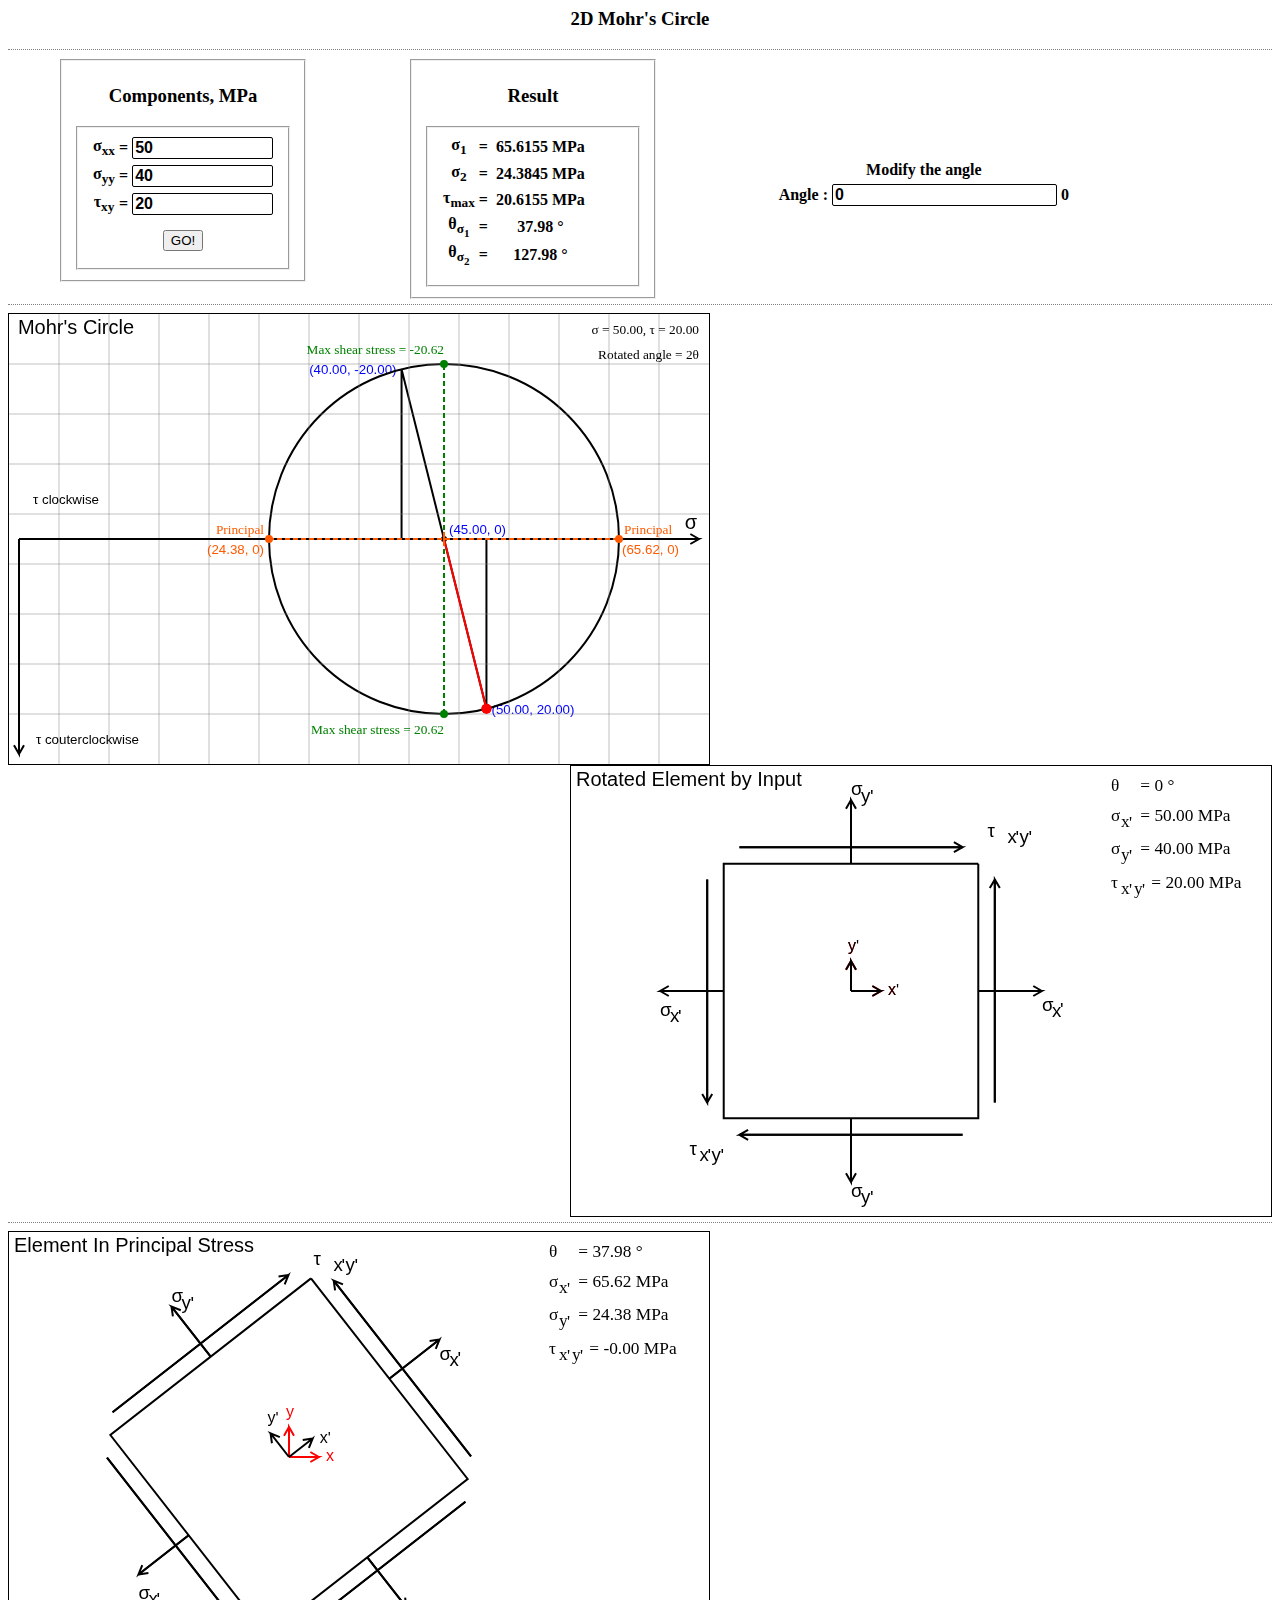
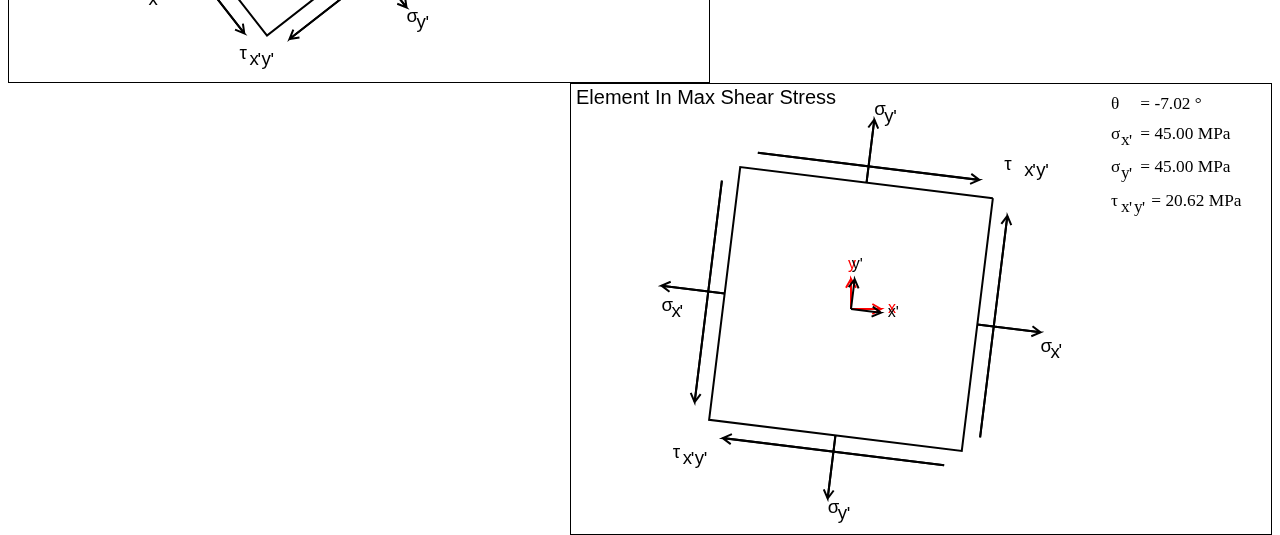
==== index.html @ 4d2d1fe7 "first version" ====
<html>
<head>
  <meta charset="utf-8">
  <title>Mohr's Circle Calculator and Transformation of 2D Stress</title>
  <link rel="stylesheet" type="text/css" href="css/style.css" />
  <script src="js/script.js"></script>
  <!-- HTML to compute the Mohrs Circle 2D.
    Written by Amarnath S, aka Avijnata, May 2019
    amarnaths.codeproject@gmail.com -->
</head>
<body>
    <h3>
        2D Mohr's Circle
    </h3>
    <hr class='initialline' />
    <section class = "nonCanvasComponents">
        <fieldset>
            <h3>Components, MPa </h3>
            <fieldset>
                <table>
                    <tr >
                        <td>&sigma;<sub>xx</sub></td>
                        <td>=</td>
                        <td> <input type="text" id="sigmax" value="50"> </input> </td>
                    </tr>
                    <tr >
                        <td>&sigma;<sub>yy</sub></td>
                        <td>=</td>
                        <td> <input type="text" id="sigmay" value="40"> </input> </td>
                    </tr>
                    <tr >
                        <td>&tau;<sub>xy</sub></td>
                        <td>=</td>
                        <td> <input type="text" id="tauxy" value="20"> </input> </td>
                    </tr>
                    <tr>
                        <td colspan="3"> <button id="bnCompute">GO!</button> </td>
                    </tr>
                    <tr>
                        <td colspan="3"> <output id="opError"></output> </td>
                    </tr>
                </table>
            </fieldset>
        </fieldset>
    </section>
    <section class = "nonCanvasResults" >
        <fieldset>
            <h3>Result </h3>
            <fieldset>
                <table>
                    <tr >
                        <td>&sigma;<sub>1</sub></td>
                        <td> = </td>
                        <td></td>
                        <td> <output id="opSigma1"></output> </td>
                    </tr>
                    <tr >
                        <td>&sigma;<sub>2</sub></td>
                        <td> = </td>
                        <td></td>
                        <td> <output id="opSigma2"></output> </td>
                    </tr>
                    <tr >
                        <td>&tau;<sub>max</sub></td>
                        <td> = </td>
                        <td></td>
                        <td> <output id="opTauMax"></output> </td>
                    </tr>
                    <tr >
                        <td>&theta;<sub>&sigma;<sub>1</sub></sub></td>
                        <td> = </td>
                        <td></td>
                        <td> <output id="opThetaSigma1"></output> </td>
                    </tr>
                    <tr >
                        <td>&theta;<sub>&sigma;<sub>2</sub></sub></td>
                        <td> = </td>
                        <td></td>
                        <td> <output id="opThetaSigma2"></output> </td>
                    </tr>
                    <tr class = "blank_row">
                        <td colspan = 3> </td>
                    </tr>
                </table>
            </fieldset>
        </fieldset>
    </section>
    <section class="slider">
        <table>
            <tr>
                <td colspan="3">
                    Modify the angle
                </td>
            </tr>
            <tr>
                <td> Angle : </td>
                <td>
                    <input type="text" id="raAngle" value="0.00"></input>
                </td>
                <td> <output id="opAngle">0.00</output>
                </td>
            </tr>
        </table>
    </section>

<hr class='line' />
    <section class="graph2">
        <canvas width="700" height="450" id="canvasMohr" >
            Your browser does not support canvas.
        </canvas>
    </section>
    <section class="graph1">
        <canvas width="700" height="450" id="canvasTransform" >
            Your browser does not support canvas.
        </canvas>
    </section>
<hr class='line' />
<section class="graph3">
    <canvas width="700" height="450" id="canvasTransformMaxPrincipal" >
        Your browser does not support canvas.
    </canvas>
</section>
<section class="graph4">
    <canvas width="700" height="450" id="canvasTransformMaxShear" >
        Your browser does not support canvas.
    </canvas>
</section>
</body>
</html>
---- css/style.css ----
body {
    text-align: center;
    min-width: 600;
    background-color: white
}

canvas {
    border: 1px solid black;
}

section {
    min-width: 100;
}

.nonCanvasComponents {
    margin-top: 1px;
    background-color: white;
    color: black;
    width: 250px;
    float: left;
}

.nonCanvasResults {
    margin-top: 1px;
    margin-left: 50px;
    margin-right: 50px;
    background-color: white;
    color: black;
    width: 250px;
    float: left;
}

.graph2 {
    float: left;
}

.graph1 {
    float: right;
}

.graph3 {
    float: left;
}

.graph4 {
    float: right;
}

.initialline{
    display: block;
    clear: both;
    border-style: none none dotted;
}

.line {
    display: block;
    clear: both;
    padding-top: 5px;
    border-style: none none dotted;;
}

.slider {
    vertical-align: center;
    float: right;
    margin-right: 200px;
    margin-top: 100px;
}

table {
    font-size: 12pt;
    font-weight: bold;
    text-align: center;
}

.nonCanvasComponents{
    margin-left: 50px;
}
.nonCanvasComponents{
    margin-right: 50px;
}


input[type=text] {
    width: 100%;
    margin: 1px 0;
    box-sizing: border-box;
    font-size: 12pt;
    font-weight: bold;
}

button {
    margin-top: 10px;
    font-size: 10pt;
}

.blank_row {
    height: 3px;
}

.slider_range {
    width: 180px;
}

input[type=text] {
    border: 1px solid black;
    border-radius: 2px;
}
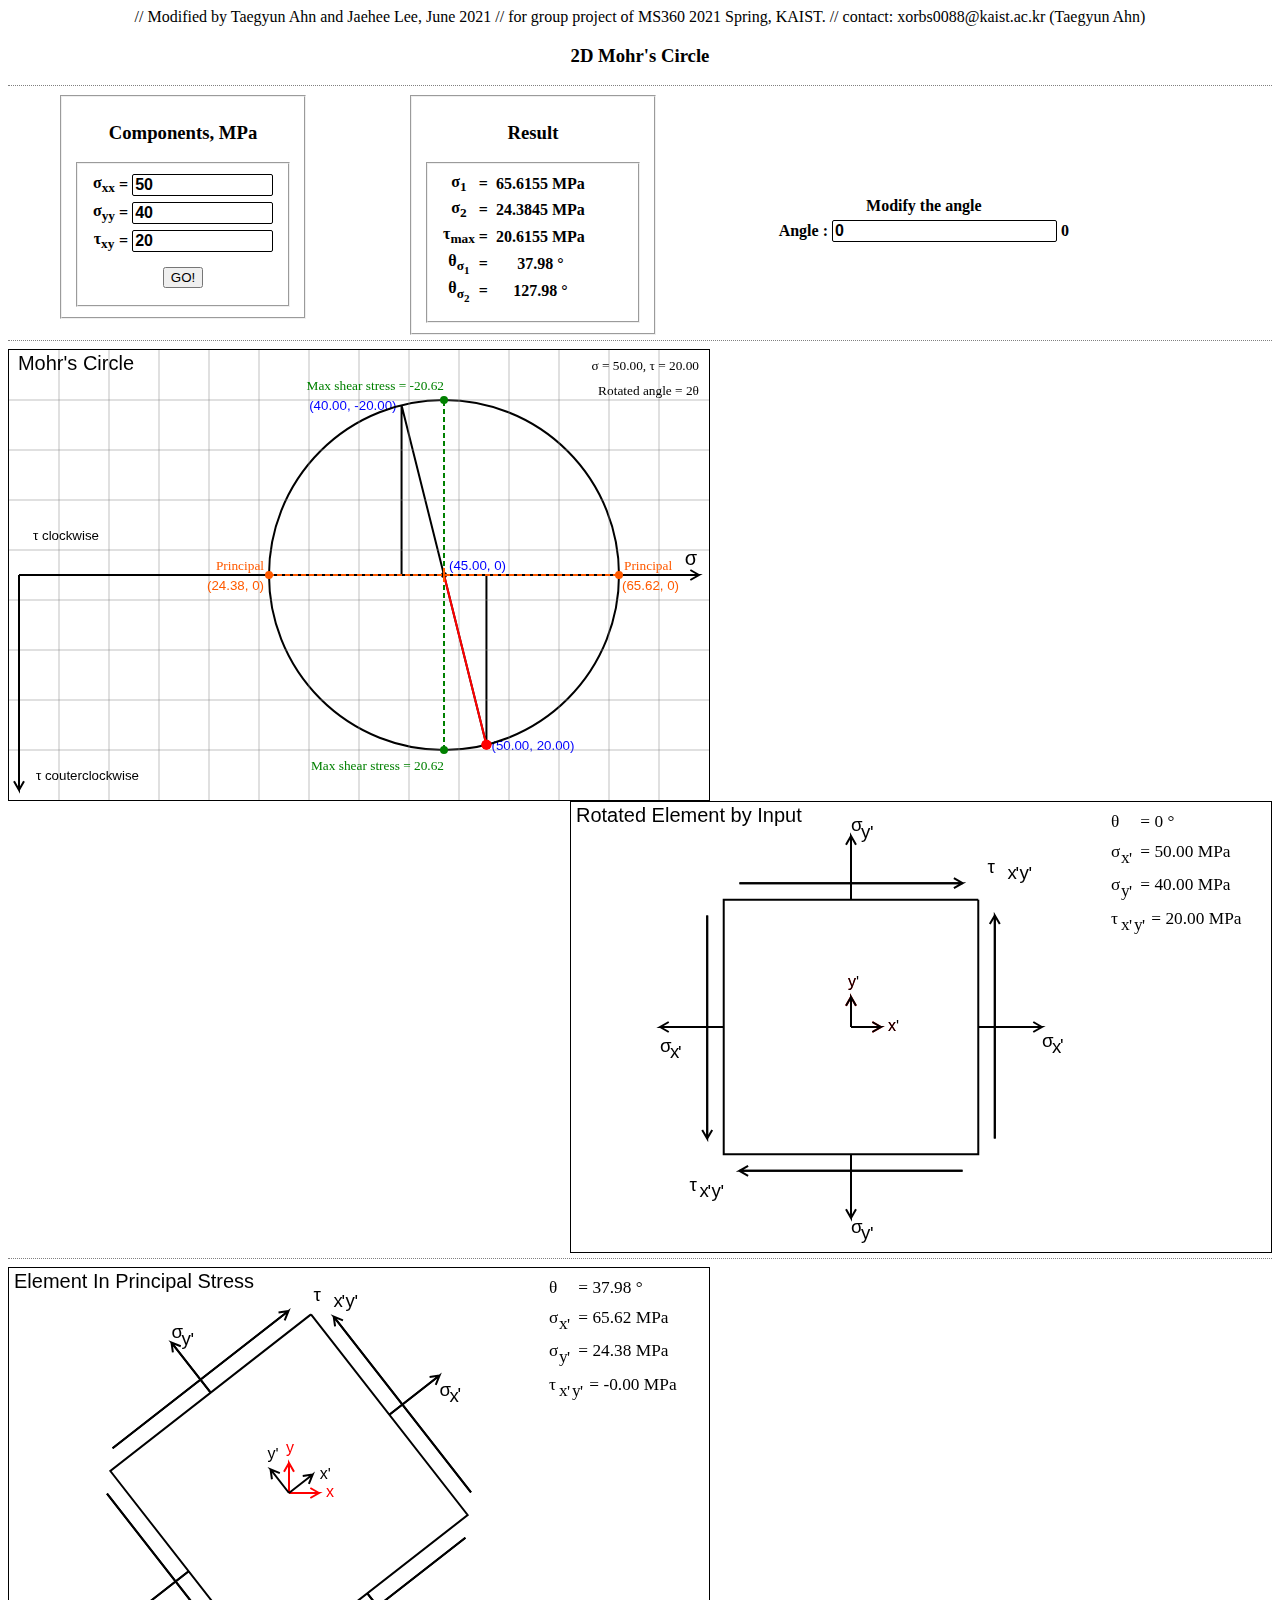
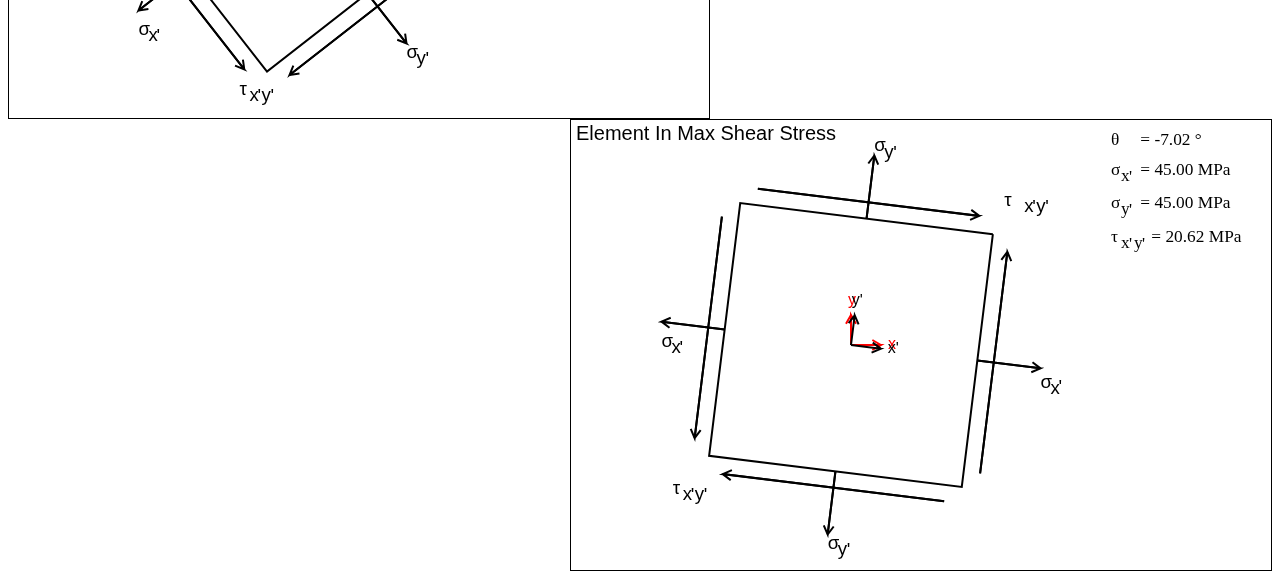
==== commit 08e8d71a: "Add the modifiers" ====
--- a/index.html
+++ b/index.html
@@ -7,6 +7,9 @@
   <!-- HTML to compute the Mohrs Circle 2D.
     Written by Amarnath S, aka Avijnata, May 2019
     amarnaths.codeproject@gmail.com -->
+    // Modified by Taegyun Ahn and Jaehee Lee, June 2021
+    // for group project of MS360 2021 Spring, KAIST.
+    // contact: xorbs0088@kaist.ac.kr (Taegyun Ahn)
 </head>
 <body>
     <h3>
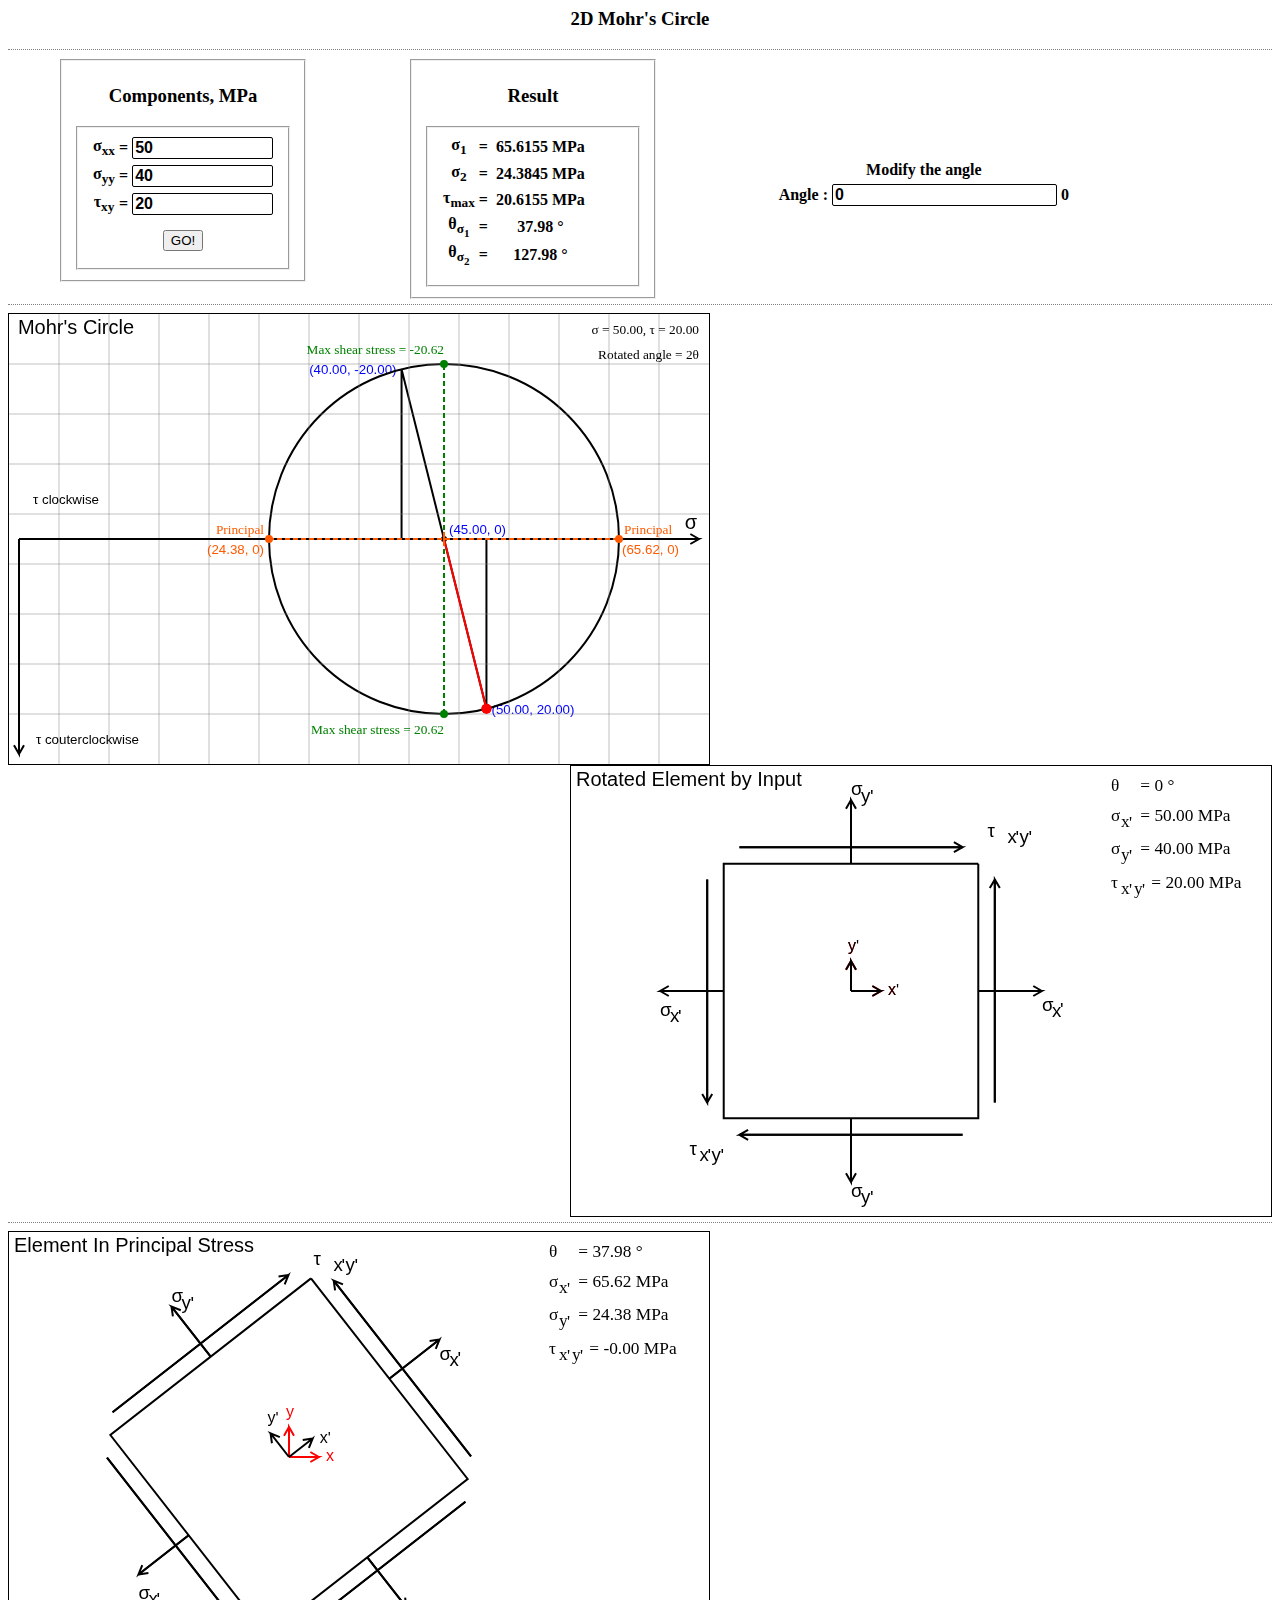
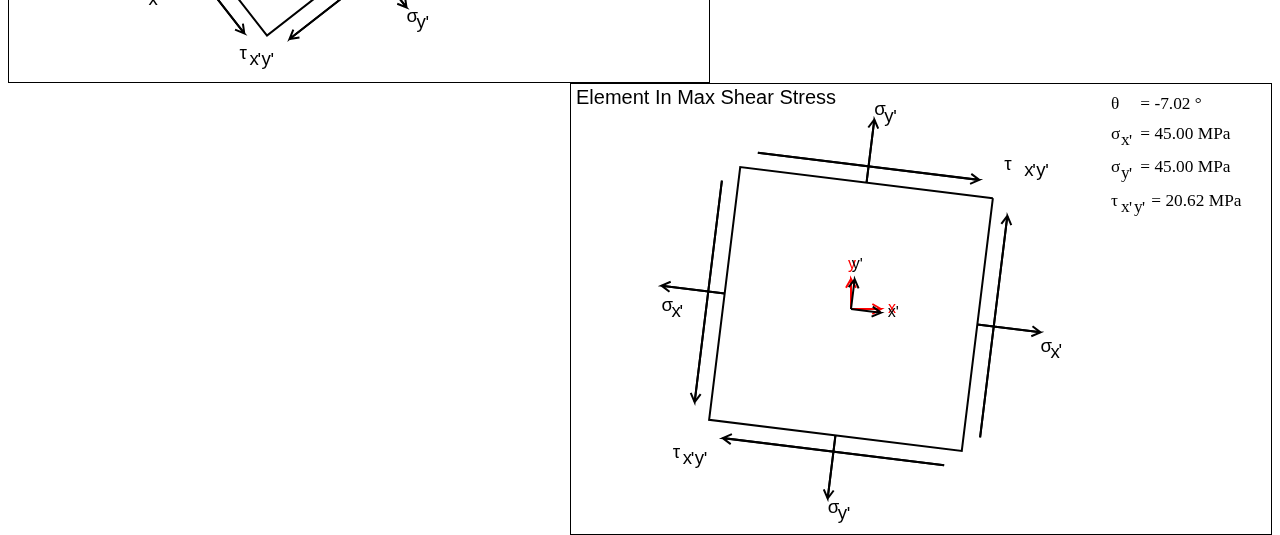
==== commit 4a5d1797: "Add the modifiers" ====
--- a/index.html
+++ b/index.html
@@ -7,9 +7,9 @@
   <!-- HTML to compute the Mohrs Circle 2D.
     Written by Amarnath S, aka Avijnata, May 2019
     amarnaths.codeproject@gmail.com -->
-    // Modified by Taegyun Ahn and Jaehee Lee, June 2021
-    // for group project of MS360 2021 Spring, KAIST.
-    // contact: xorbs0088@kaist.ac.kr (Taegyun Ahn)
+  <!-- Modified by Taegyun Ahn and Jaehee Lee, June 2021
+    for group project of MS360 2021 Spring, KAIST.
+    contact: xorbs0088@kaist.ac.kr (Taegyun Ahn) -->
 </head>
 <body>
     <h3>
